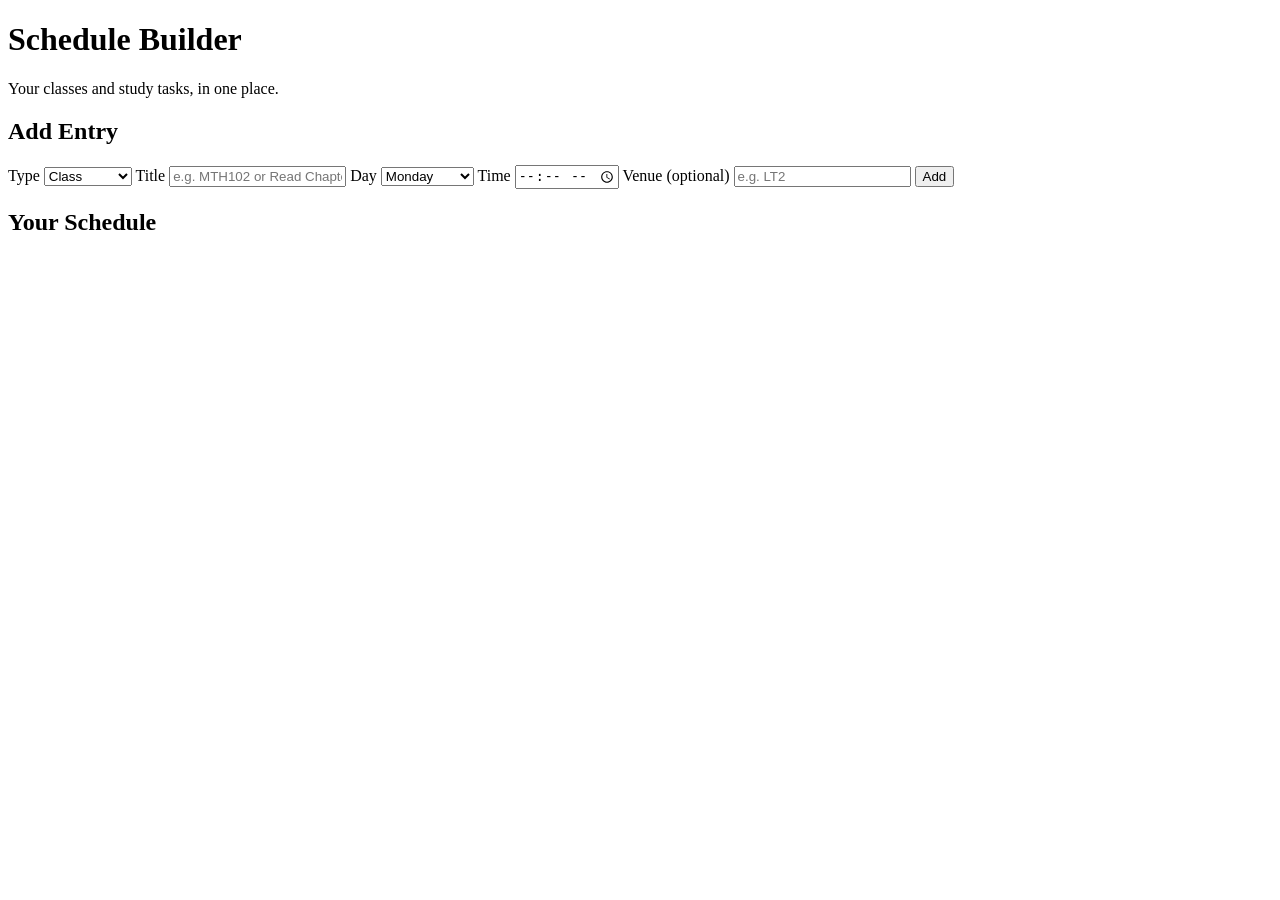
==== index.html @ 8bb60eb0 "Create index.html" ====
<!DOCTYPE html>
<html lang="en">
<head>
  <meta charset="UTF-8">
  <meta name="viewport" content="width=device-width, initial-scale=1.0">
  <title>Schedule Builder</title>
  <link rel="manifest" href="manifest.json">
  <link rel="stylesheet" href="style.css">
  <meta name="theme-color" content="#2f6f63">
</head>
<body>
  <header>
    <h1>Schedule Builder</h1>
    <p>Your classes and study tasks, in one place.</p>
  </header>

  <main>
    <section id="add-section">
      <h2>Add Entry</h2>
      <form id="entry-form">
        <label>
          Type
          <select id="entry-type">
            <option value="class">Class</option>
            <option value="task">Study Task</option>
          </select>
        </label>

        <label>
          Title
          <input type="text" id="entry-title" placeholder="e.g. MTH102 or Read Chapter 3" required>
        </label>

        <label id="day-field">
          Day
          <select id="entry-day">
            <option>Monday</option>
            <option>Tuesday</option>
            <option>Wednesday</option>
            <option>Thursday</option>
            <option>Friday</option>
            <option>Saturday</option>
            <option>Sunday</option>
          </select>
        </label>

        <label>
          Time
          <input type="time" id="entry-time" required>
        </label>

        <label id="venue-field">
          Venue (optional)
          <input type="text" id="entry-venue" placeholder="e.g. LT2">
        </label>

        <button type="submit">Add</button>
      </form>
    </section>

    <section id="list-section">
      <h2>Your Schedule</h2>
      <ul id="entry-list"></ul>
    </section>
  </main>

  <script src="app.js"></script>
</body>
</html>
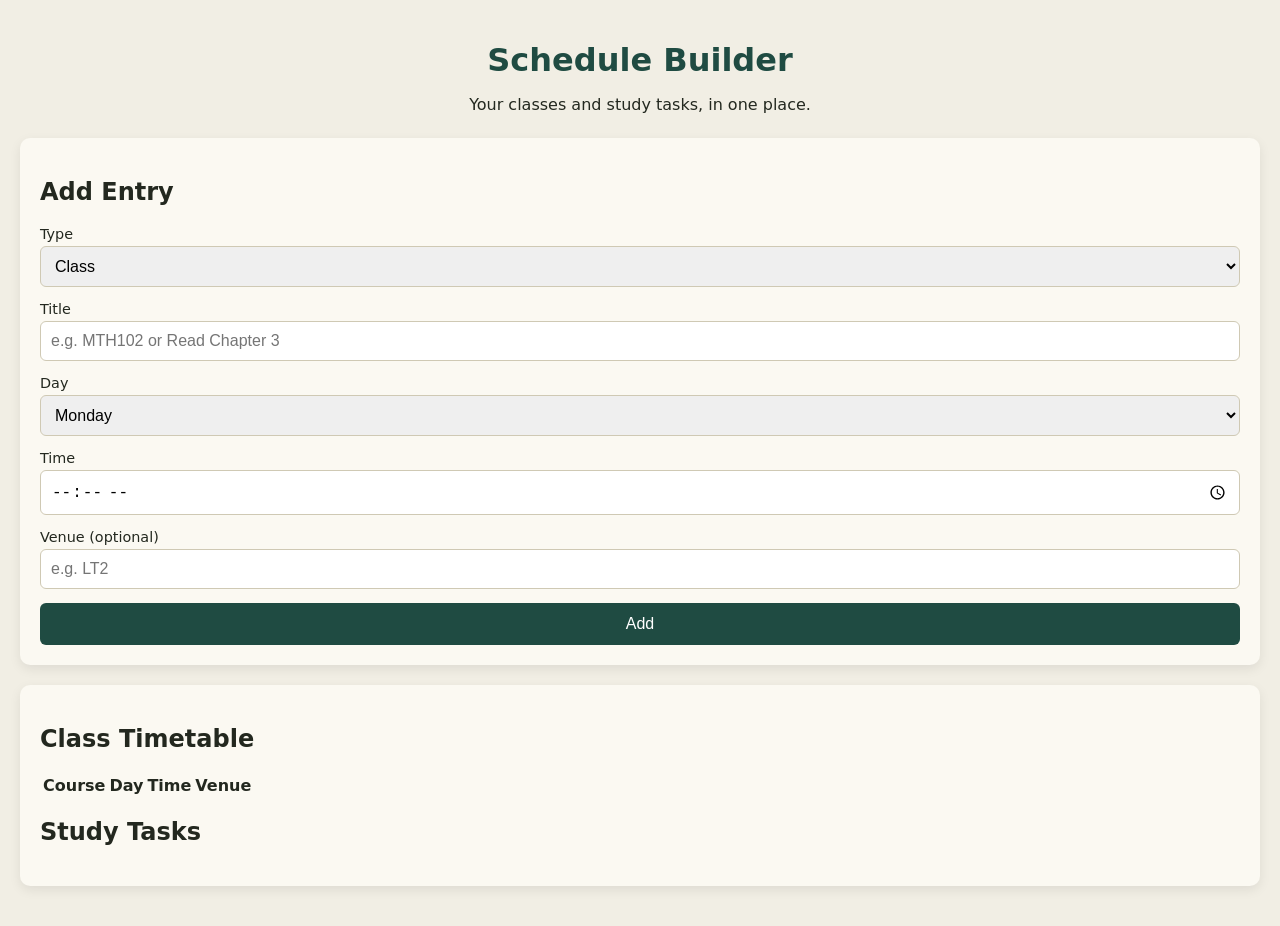
==== commit ec08db3f: "Update index.html" ====
--- a/index.html
+++ b/index.html
@@ -59,9 +59,23 @@
     </section>
 
     <section id="list-section">
-      <h2>Your Schedule</h2>
-      <ul id="entry-list"></ul>
-    </section>
+  <h2>Class Timetable</h2>
+  <table id="class-table">
+    <thead>
+      <tr>
+        <th>Course</th>
+        <th>Day</th>
+        <th>Time</th>
+        <th>Venue</th>
+        <th></th>
+      </tr>
+    </thead>
+    <tbody id="class-list"></tbody>
+  </table>
+
+  <h2>Study Tasks</h2>
+  <ul id="task-list"></ul>
+</section>
   </main>
 
   <script src="app.js"></script>
--- a/style.css
+++ b/style.css
@@ -0,0 +1,96 @@
+* { box-sizing: border-box; }
+
+body {
+  margin: 0;
+  font-family: system-ui, sans-serif;
+  background: #f1eee4;
+  color: #23281f;
+  padding: 20px;
+}
+
+header {
+  text-align: center;
+  margin-bottom: 24px;
+}
+
+header h1 {
+  color: #1f4b42;
+  margin-bottom: 4px;
+}
+
+section {
+  background: #fbf9f2;
+  border-radius: 10px;
+  padding: 20px;
+  margin-bottom: 20px;
+  box-shadow: 0 4px 12px rgba(0,0,0,0.08);
+}
+
+form {
+  display: flex;
+  flex-direction: column;
+  gap: 14px;
+}
+
+label {
+  display: flex;
+  flex-direction: column;
+  font-size: 0.9rem;
+  gap: 4px;
+}
+
+input, select {
+  padding: 10px;
+  border-radius: 6px;
+  border: 1px solid #cfc9b4;
+  font-size: 1rem;
+}
+
+button {
+  background: #1f4b42;
+  color: white;
+  border: none;
+  padding: 12px;
+  border-radius: 6px;
+  font-size: 1rem;
+  cursor: pointer;
+}
+
+#entry-list {
+  list-style: none;
+  padding: 0;
+  margin: 0;
+}
+
+.entry-item {
+  background: #fff;
+  border-left: 4px solid #2f6f63;
+  border-radius: 6px;
+  padding: 12px 14px;
+  margin-bottom: 10px;
+  display: flex;
+  justify-content: space-between;
+  align-items: center;
+}
+
+.entry-item.task {
+  border-left-color: #e3b23c;
+}
+
+.entry-details strong {
+  display: block;
+}
+
+.entry-meta {
+  font-size: 0.8rem;
+  color: #4b5344;
+}
+
+.delete-btn {
+  background: transparent;
+  color: #a33;
+  border: none;
+  font-size: 1.2rem;
+  cursor: pointer;
+  padding: 0 6px;
+}
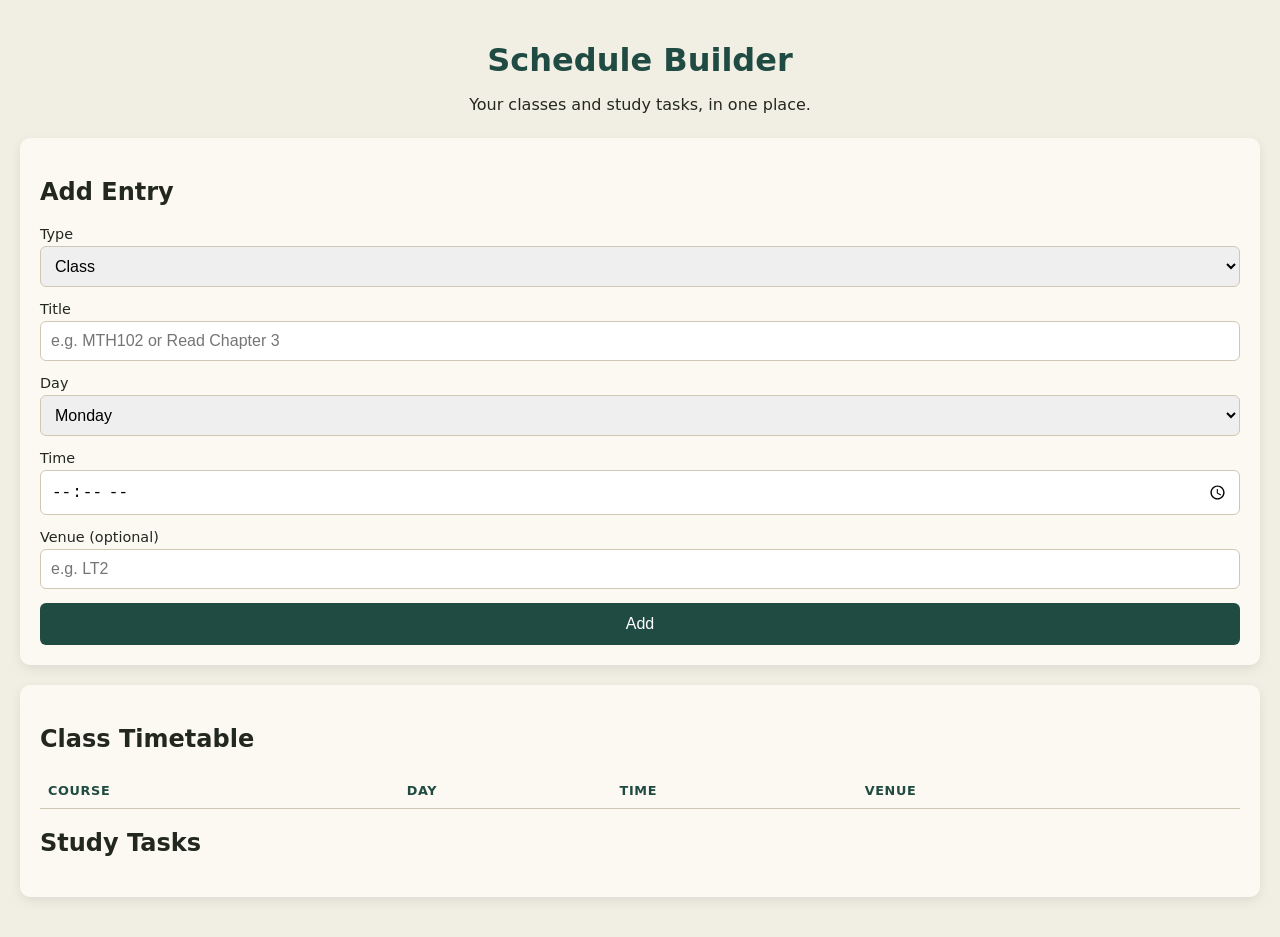
==== commit 19f325b9: "Update index.html" ====
--- a/index.html
+++ b/index.html
@@ -7,6 +7,16 @@
   <link rel="manifest" href="manifest.json">
   <link rel="stylesheet" href="style.css">
   <meta name="theme-color" content="#2f6f63">
+
+  <script src="https://cdn.onesignal.com/sdks/web/v16/OneSignalSDK.page.js" defer></script>
+  <script>
+    window.OneSignalDeferred = window.OneSignalDeferred || [];
+    OneSignalDeferred.push(function(OneSignal) {
+      OneSignal.init({
+        appId: "4659518e-65b6-4c00-bc9f-bdb1b6da51c1",
+      });
+    });
+  </script>
 </head>
 <body>
   <header>
@@ -59,23 +69,23 @@
     </section>
 
     <section id="list-section">
-  <h2>Class Timetable</h2>
-  <table id="class-table">
-    <thead>
-      <tr>
-        <th>Course</th>
-        <th>Day</th>
-        <th>Time</th>
-        <th>Venue</th>
-        <th></th>
-      </tr>
-    </thead>
-    <tbody id="class-list"></tbody>
-  </table>
+      <h2>Class Timetable</h2>
+      <table id="class-table">
+        <thead>
+          <tr>
+            <th>Course</th>
+            <th>Day</th>
+            <th>Time</th>
+            <th>Venue</th>
+            <th></th>
+          </tr>
+        </thead>
+        <tbody id="class-list"></tbody>
+      </table>
 
-  <h2>Study Tasks</h2>
-  <ul id="task-list"></ul>
-</section>
+      <h2>Study Tasks</h2>
+      <ul id="task-list"></ul>
+    </section>
   </main>
 
   <script src="app.js"></script>
--- a/style.css
+++ b/style.css
@@ -93,4 +93,30 @@
   font-size: 1.2rem;
   cursor: pointer;
   padding: 0 6px;
+}
+table {
+  width: 100%;
+  border-collapse: collapse;
+  margin-bottom: 10px;
+}
+
+th, td {
+  text-align: left;
+  padding: 10px 8px;
+  border-bottom: 1px solid #cfc9b4;
+  font-size: 0.9rem;
+}
+
+th {
+  color: #1f4b42;
+  font-size: 0.8rem;
+  text-transform: uppercase;
+  letter-spacing: 0.05em;
+}
+
+td .delete-btn {
+  padding: 0;
+}
+.entry-item {
+  align-items: flex-start;
 }
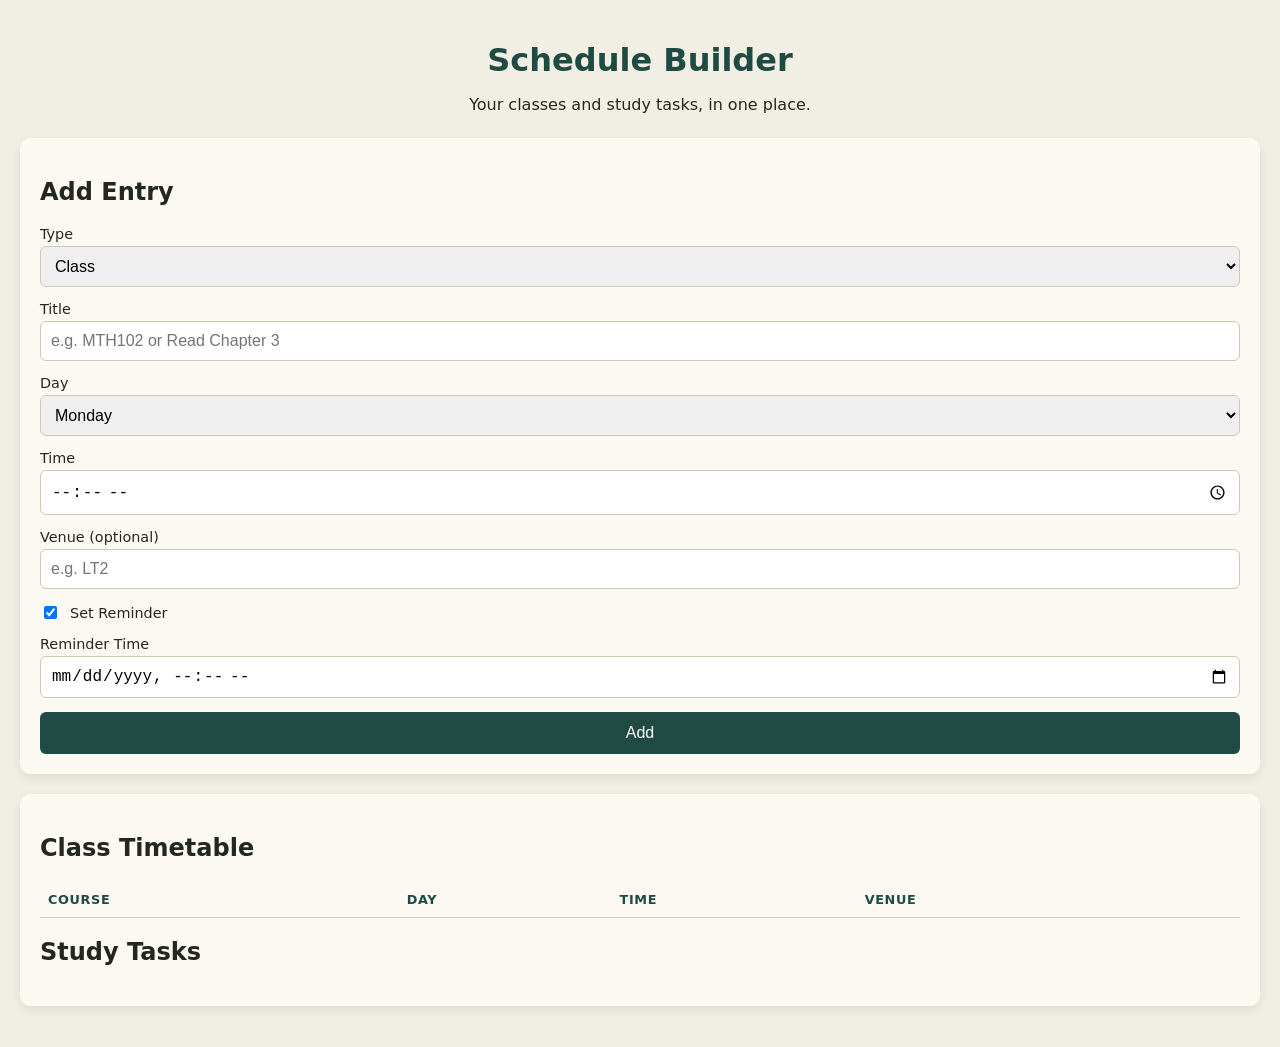
==== commit f9d97f15: "Update index.html" ====
--- a/index.html
+++ b/index.html
@@ -64,6 +64,16 @@
           <input type="text" id="entry-venue" placeholder="e.g. LT2">
         </label>
 
+        <label id="reminder-toggle-field" style="flex-direction: row; align-items: center; gap: 10px;">
+          <input type="checkbox" id="enable-reminder" checked>
+          Set Reminder
+        </label>
+
+        <label id="reminder-datetime-field">
+          Reminder Time
+          <input type="datetime-local" id="reminder-datetime">
+        </label>
+
         <button type="submit">Add</button>
       </form>
     </section>
